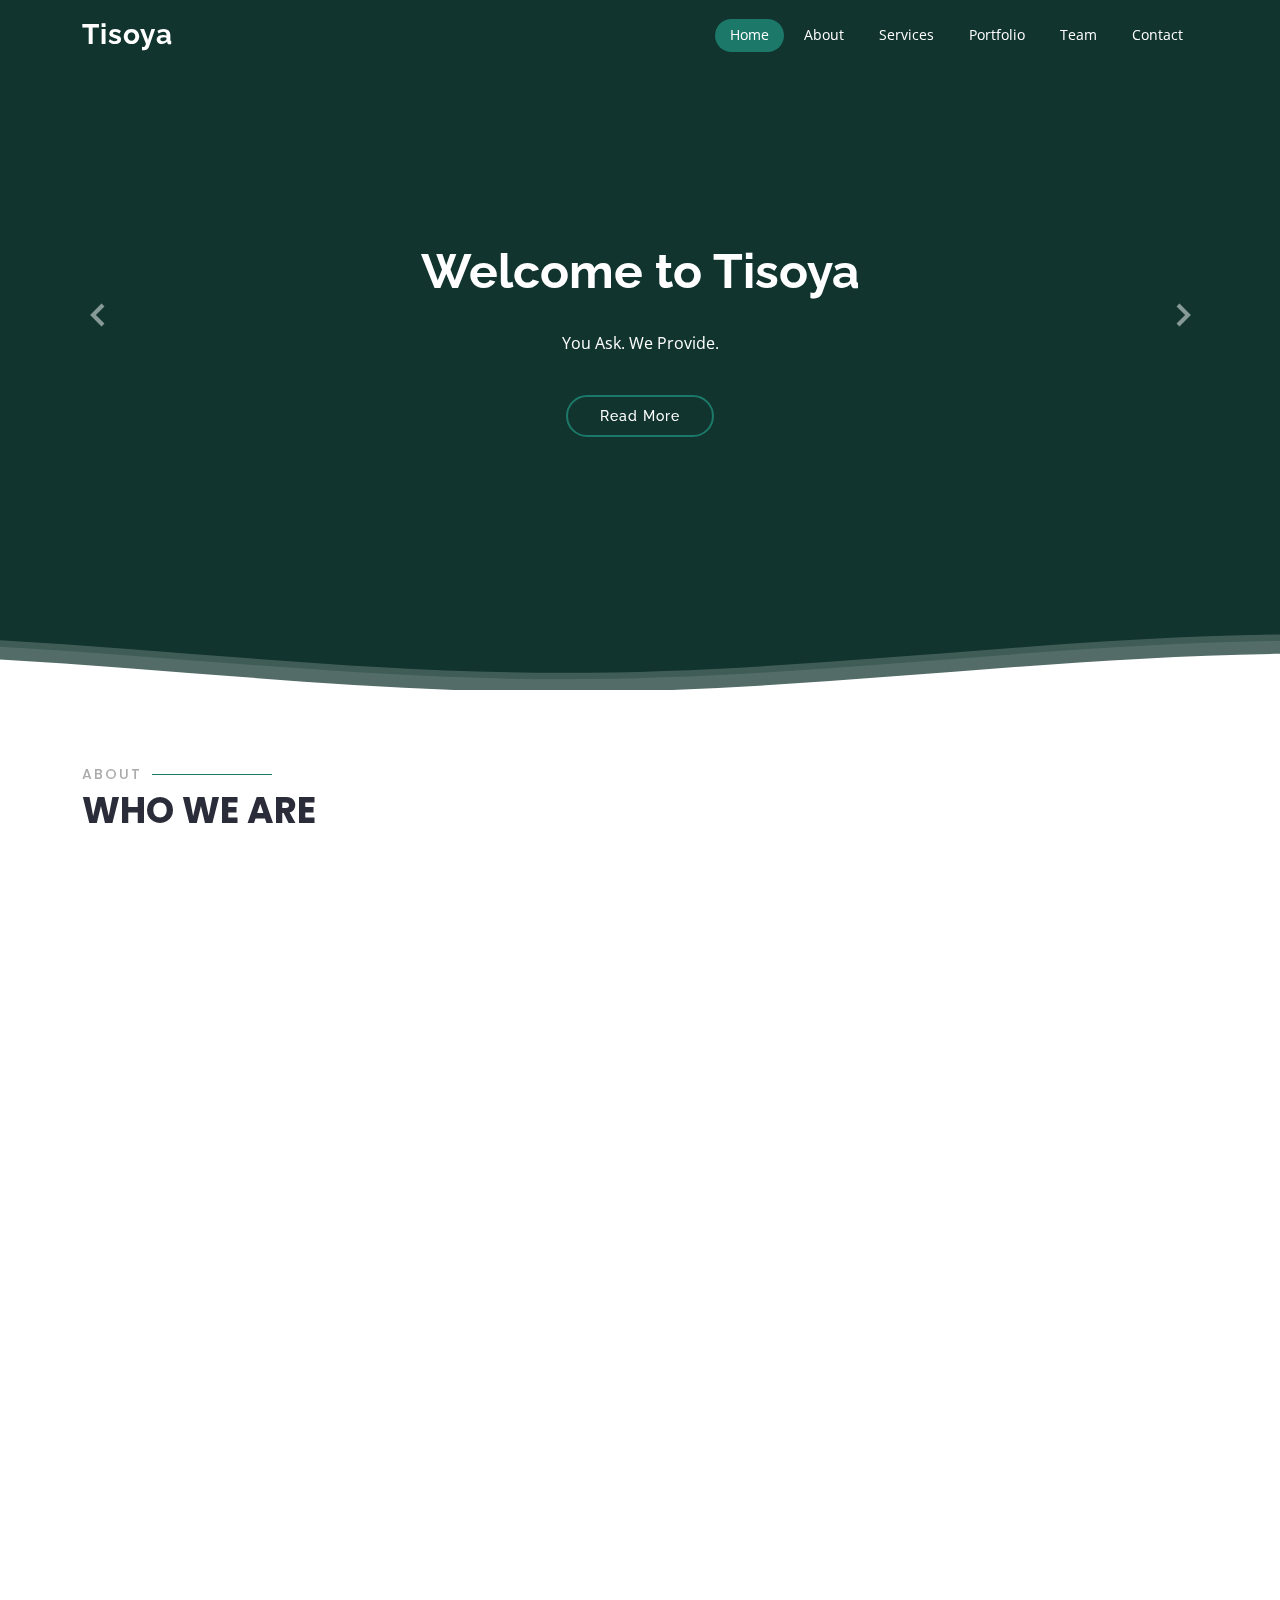
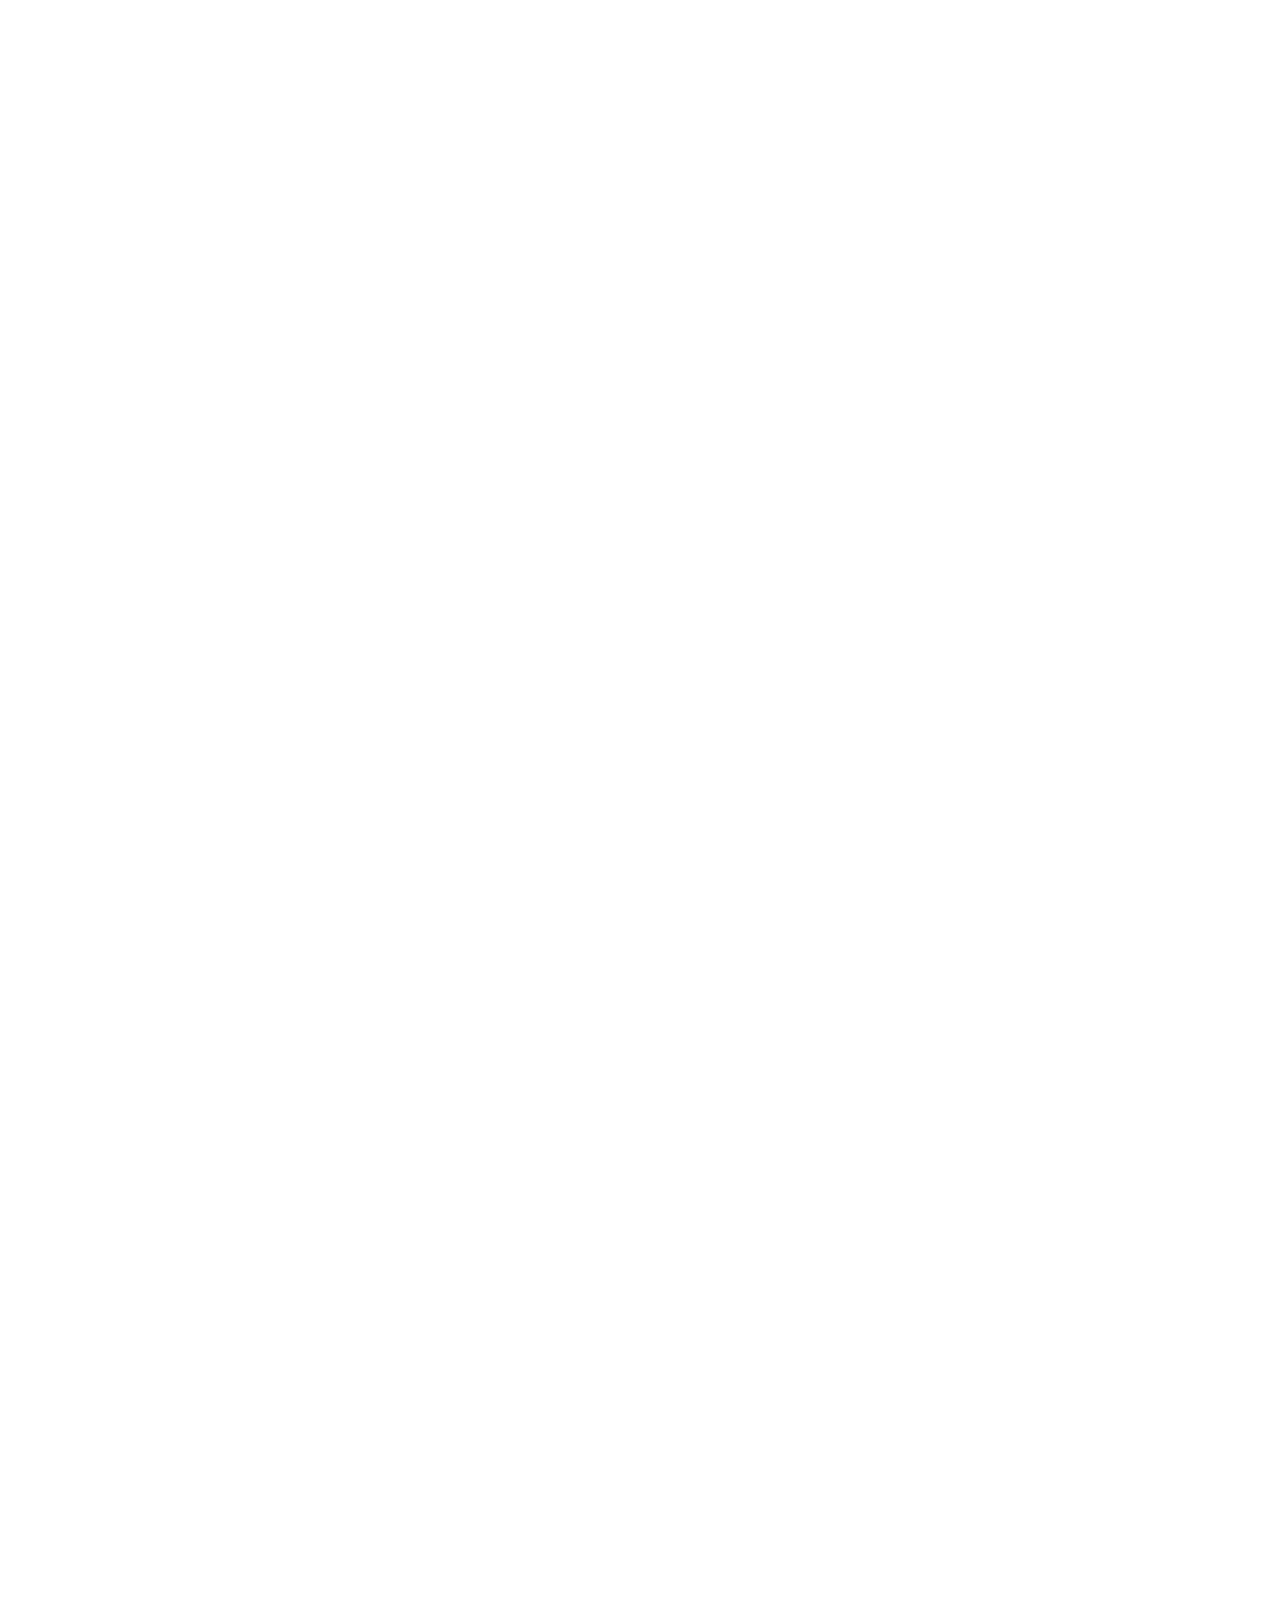
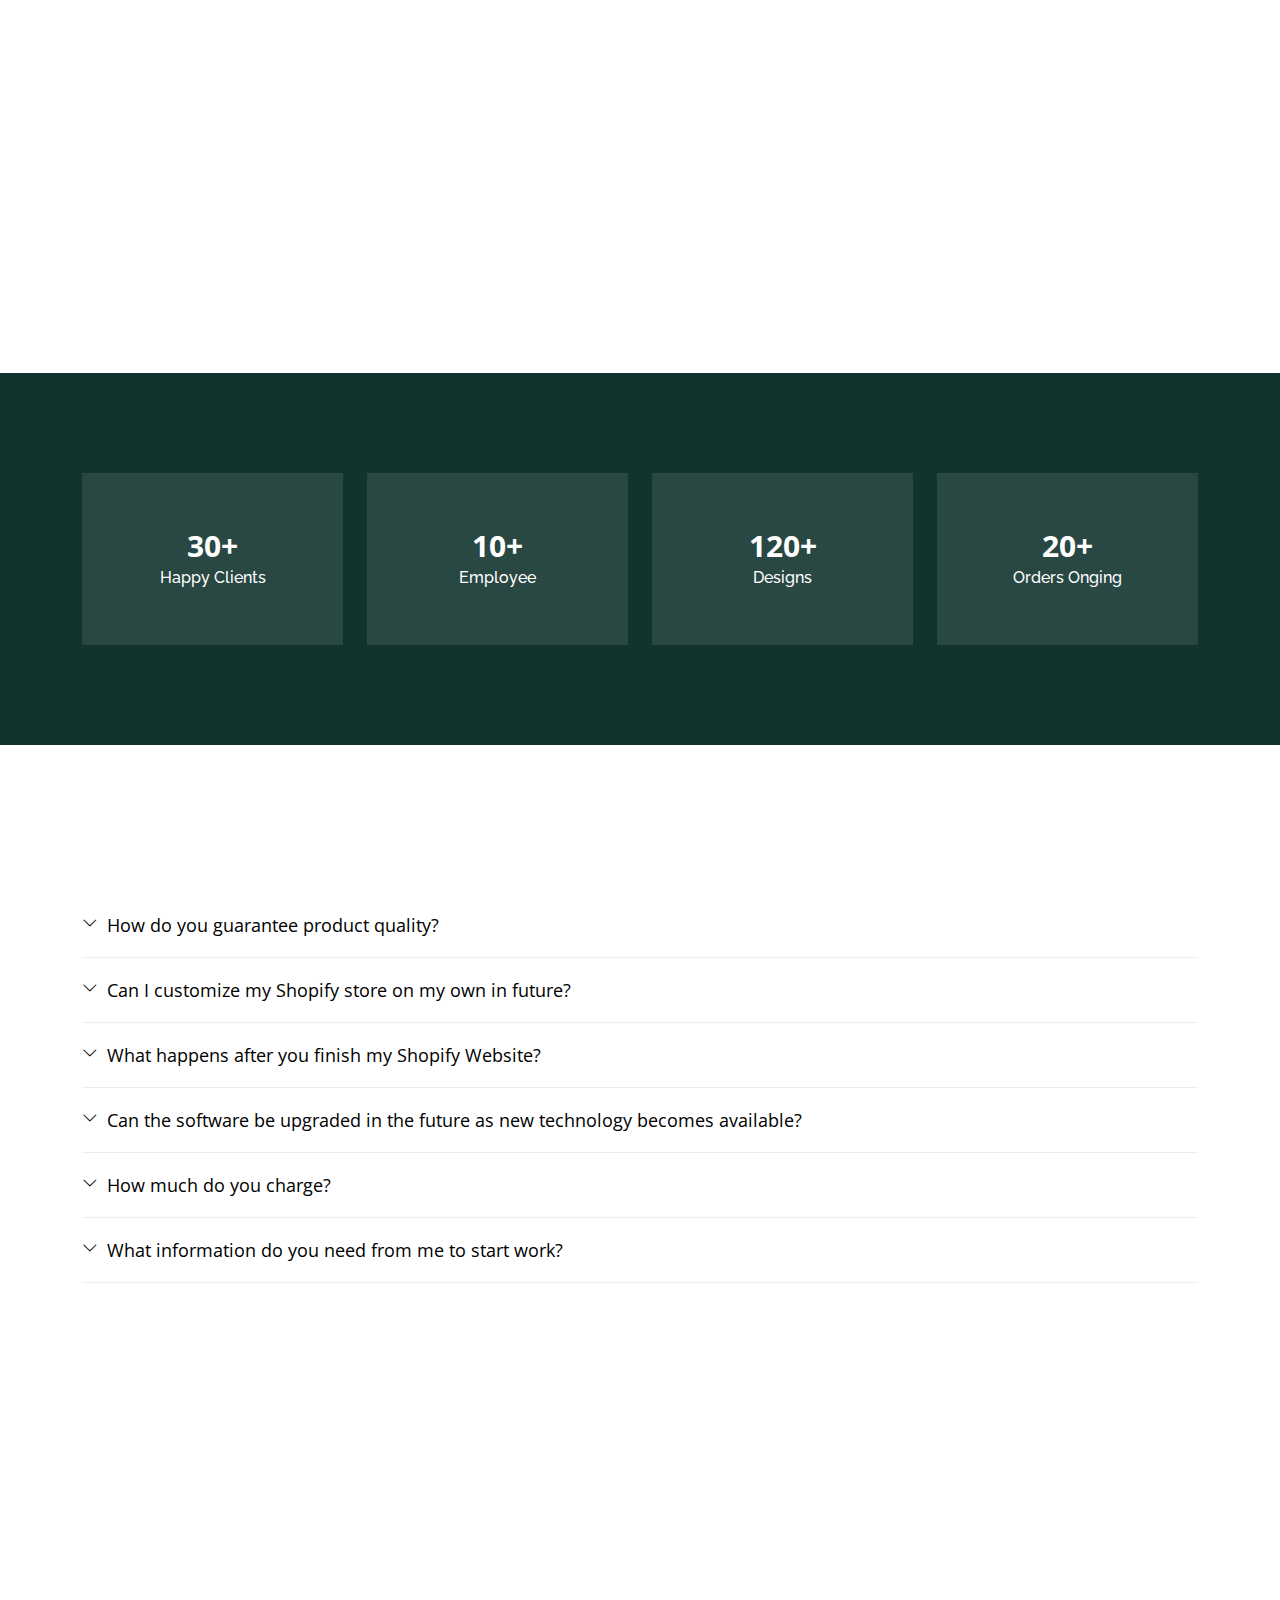
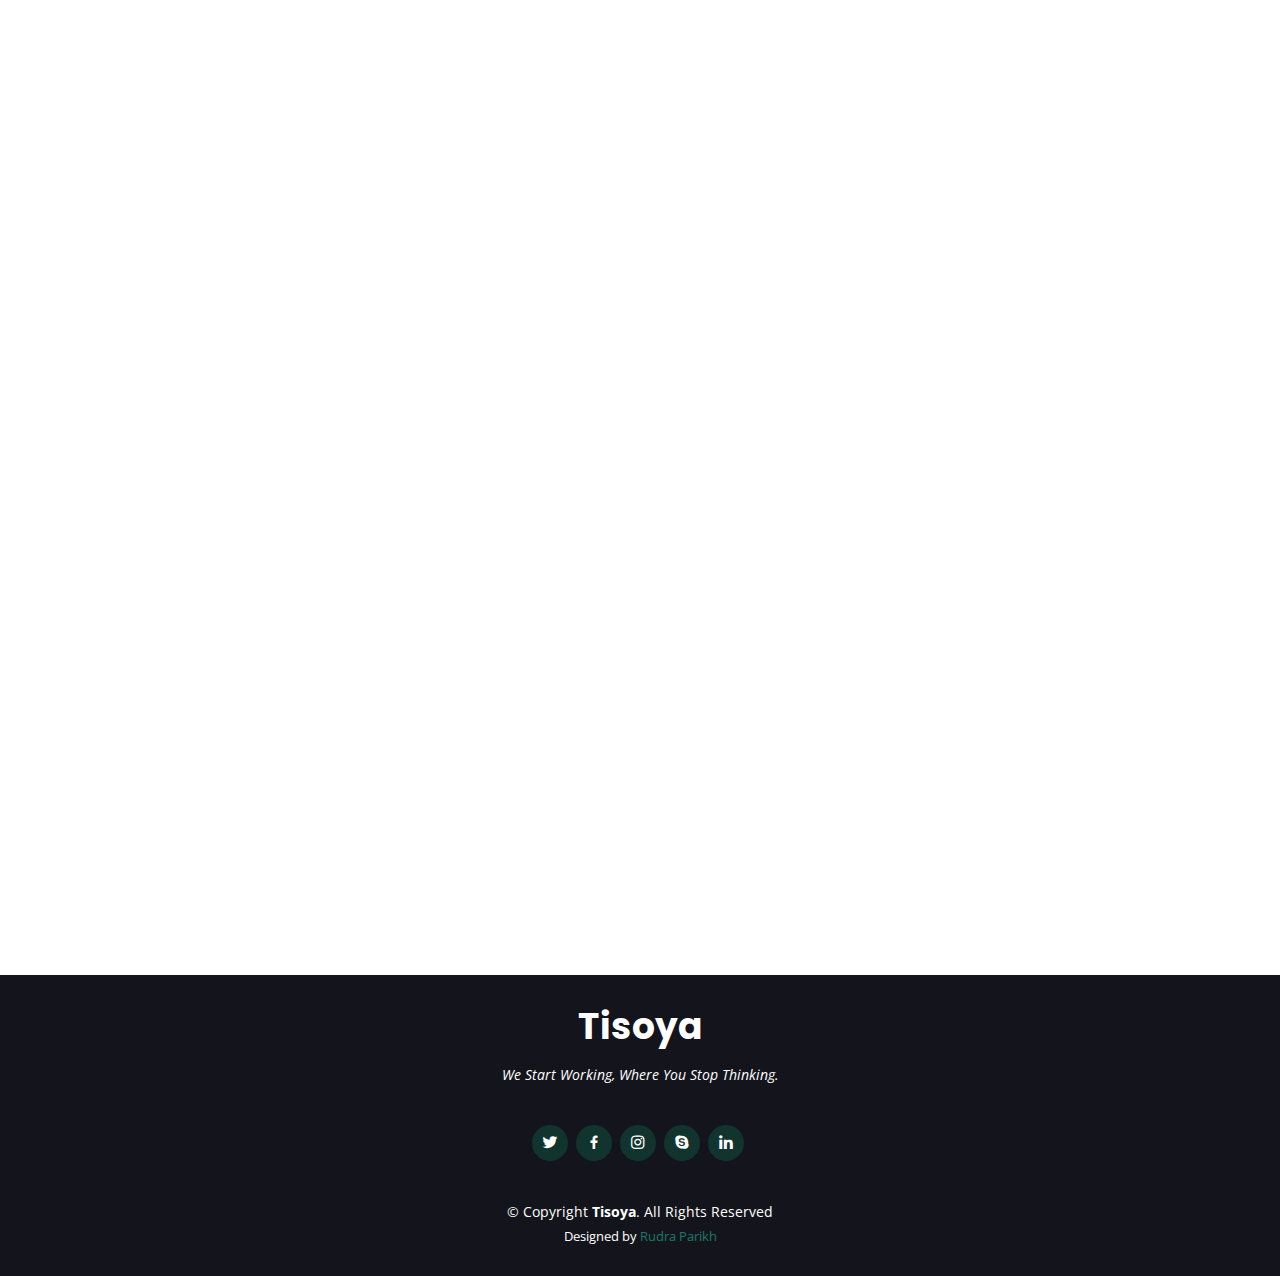
==== index.html @ 34e42a6f "upload all" ====
<!DOCTYPE html>
<html lang="en">

<head>
  <meta charset="utf-8">
  <meta content="width=device-width, initial-scale=1.0" name="viewport">

  <title>Tisoya - Index</title>
  <meta content="" name="description">
  <meta content="" name="keywords">

  <!-- Favicons -->
  <link href="assets/img/favicon.png" rel="icon">
  <link href="assets/img/apple-touch-icon.png" rel="apple-touch-icon">

  <!-- Google Fonts -->
  <link href="https://fonts.googleapis.com/css?family=Open+Sans:300,300i,400,400i,600,600i,700,700i|Raleway:300,300i,400,400i,500,500i,600,600i,700,700i|Poppins:300,300i,400,400i,500,500i,600,600i,700,700i" rel="stylesheet">

  <!-- Vendor CSS Files -->
  <link href="assets/vendor/animate.css/animate.min.css" rel="stylesheet">
  <link href="assets/vendor/aos/aos.css" rel="stylesheet">
  <link href="assets/vendor/bootstrap/css/bootstrap.min.css" rel="stylesheet">
  <link href="assets/vendor/bootstrap-icons/bootstrap-icons.css" rel="stylesheet">
  <link href="assets/vendor/boxicons/css/boxicons.min.css" rel="stylesheet">
  <link href="assets/vendor/glightbox/css/glightbox.min.css" rel="stylesheet">
  <link href="assets/vendor/remixicon/remixicon.css" rel="stylesheet">
  <link href="assets/vendor/swiper/swiper-bundle.min.css" rel="stylesheet">

  <!-- Template Main CSS File -->
  <link href="assets/css/style.css" rel="stylesheet">
  

  <!-- counter-->


</head>

<body>

  <!-- ======= Header ======= -->
  <header id="header" class="fixed-top d-flex align-items-center  header-transparent ">
    <div class="container d-flex align-items-center justify-content-between">

      <div class="logo">
        <h1><a href="index.html">Tisoya</a></h1>
        <!-- Uncomment below if you prefer to use an image logo -->
        <!-- <a href="index.html"><img src="assets/img/logo.png" alt="" class="img-fluid"></a>-->
      </div>

      <nav id="navbar" class="navbar">
        <ul>
          <li><a class="nav-link scrollto active" href="#hero">Home</a></li>
          <li><a class="nav-link scrollto" href="#about">About</a></li>
          <li><a class="nav-link scrollto" href="#services">Services</a></li>
          <li><a class="nav-link scrollto " href="#portfolio">Portfolio</a></li>
          <li><a class="nav-link scrollto" href="#team">Team</a></li>
          <li><a class="nav-link scrollto" href="#contact">Contact</a></li>
        </ul>
        <i class="bi bi-list mobile-nav-toggle"></i>
      </nav><!-- .navbar -->

    </div>
  </header><!-- End Header -->

  <!-- ======= Hero Section ======= -->
  <section id="hero" class="d-flex flex-column justify-content-end align-items-center">
    <div id="heroCarousel" data-bs-interval="5000" class="container carousel carousel-fade" data-bs-ride="carousel">

      <!-- Slide 1 -->
      <div class="carousel-item active">
        <div class="carousel-container">
          <h2 class="animate__animated animate__fadeInDown">Welcome to <span>Tisoya</span></h2>
          <p class="animate__animated fanimate__adeInUp">You Ask. We Provide.</p>
          <a href="#about" class="btn-get-started animate__animated animate__fadeInUp scrollto">Read More</a>
        </div>
      </div>

      <!-- Slide 2 -->
      <div class="carousel-item">
        <div class="carousel-container">
          <h2 class="animate__animated animate__fadeInDown">तिसोया में आपका स्वागत है</h2>
          <p class="animate__animated animate__fadeInUp">You Ask. We Provide.</p>
          <a href="#about" class="btn-get-started animate__animated animate__fadeInUp scrollto">Read More</a>
        </div>
      </div>

      <!-- Slide 3 -->
      <div class="carousel-item">
        <div class="carousel-container">
          <h2 class="animate__animated animate__fadeInDown">તિસોયામાં આપનું સ્વાગત છે</h2>
          <p class="animate__animated animate__fadeInUp">You Ask. We Provide.</p>
          <a href="#about" class="btn-get-started animate__animated animate__fadeInUp scrollto">Read More</a>
        </div>
      </div>

      <a class="carousel-control-prev" href="#heroCarousel" role="button" data-bs-slide="prev">
        <span class="carousel-control-prev-icon bx bx-chevron-left" aria-hidden="true"></span>
      </a>

      <a class="carousel-control-next" href="#heroCarousel" role="button" data-bs-slide="next">
        <span class="carousel-control-next-icon bx bx-chevron-right" aria-hidden="true"></span>
      </a>

    </div>

    <svg class="hero-waves" xmlns="http://www.w3.org/2000/svg" xmlns:xlink="http://www.w3.org/1999/xlink" viewBox="0 24 150 28 " preserveAspectRatio="none">
      <defs>
        <path id="wave-path" d="M-160 44c30 0 58-18 88-18s 58 18 88 18 58-18 88-18 58 18 88 18 v44h-352z">
      </defs>
      <g class="wave1">
        <use xlink:href="#wave-path" x="50" y="3" fill="rgba(255,255,255, .1)">
      </g>
      <g class="wave2">
        <use xlink:href="#wave-path" x="50" y="0" fill="rgba(255,255,255, .2)">
      </g>
      <g class="wave3">
        <use xlink:href="#wave-path" x="50" y="9" fill="#fff">
      </g>
    </svg>

  </section><!-- End Hero -->

  <main id="main">

    <!-- ======= About Section ======= -->
    <section id="about" class="about">
      <div class="container">

        <div class="section-title" data-aos="zoom-out">
          <h2>About</h2>
          <p>Who we are</p>
        </div>

        <div class="row content" data-aos="fade-up">
          <div class="col-lg-6">
            <p>
              We are a leading business and technology consulting company, With substantial domain knowledge in various sectors and 100% client retention.
            </p>
            <ul>
              <li><i class="ri-check-double-line"></i> Product Delivery On Time</li>
              <li><i class="ri-check-double-line"></i> Top Level Team Management</li>
              <li><i class="ri-check-double-line"></i> 24/7 Customer Support</li>
            </ul>
          </div>
          <div class="col-lg-6 pt-4 pt-lg-0">
            <p>
              Our core values, customer centric processes and strong team work enable us to adhere to times and deliver quality solutions to customers with 100% Reference ability. We believe in transparency, ethics and collaborating with our clients for a successful engagement.
            </p>
            <a href="#contact" class="btn-learn-more">Contact Us</a>
          </div>
        </div>

      </div>
    </section><!-- End About Section -->

    <!-- ======= Features Section ======= -->
    <section id="features" class="features">
      <div class="container">

        <ul class="nav nav-tabs row d-flex">
          <li class="nav-item col-3" data-aos="zoom-in">
            <a class="nav-link active show" data-bs-toggle="tab" href="#tab-1">
              <i class="ri-gps-line"></i>
              <h4 class="d-none d-lg-block">Web Development</h4>
            </a>
          </li>
          <li class="nav-item col-3" data-aos="zoom-in" data-aos-delay="100">
            <a class="nav-link" data-bs-toggle="tab" href="#tab-2">
              <i class="ri-body-scan-line"></i>
              <h4 class="d-none d-lg-block">UI/UX Designing</h4>
            </a>
          </li>
          <li class="nav-item col-3" data-aos="zoom-in" data-aos-delay="200">
            <a class="nav-link" data-bs-toggle="tab" href="#tab-3">
              <i class="ri-sun-line"></i>
              <h4 class="d-none d-lg-block">Data Management</h4>
            </a>
          </li>
          <li class="nav-item col-3" data-aos="zoom-in" data-aos-delay="300">
            <a class="nav-link" data-bs-toggle="tab" href="#tab-4">
              <i class="ri-store-line"></i>
              <h4 class="d-none d-lg-block">E-commerce Services</h4>
            </a>
          </li>
        </ul>

        <div class="tab-content" data-aos="fade-up">
          <div class="tab-pane active show" id="tab-1">
            <div class="row">
              <div class="col-lg-6 order-2 order-lg-1 mt-3 mt-lg-0">
                <h3>Website / Webapp Development Services.</h3>
                <p class="fst-italic">
                  .
                </p>
                <ul>
                  <li><i class="ri-check-double-line"></i> Custom Full Stack Build.</li>
                  <li><i class="ri-check-double-line"></i> Using Services Like Wix, Shopify, Webflow etc.</li>
                  <li><i class="ri-check-double-line"></i> Fast Loading and 99.9% Uptime.</li>
                  <li><i class="ri-check-double-line"></i> At Most Affordable Rates.</li>
                </ul>
                <p>
                  
                </p>
              </div>
              <div class="col-lg-6 order-1 order-lg-2 text-center">
                <img src="assets/img/features-1.png" alt="" class="img-fluid">
              </div>
            </div>
          </div>
          <div class="tab-pane" id="tab-2">
            <div class="row">
              <div class="col-lg-6 order-2 order-lg-1 mt-3 mt-lg-0">
                <h3>TopNotch UI / UX Designers.</h3>
                <p class="fst-italic">
                  .
                </p>
                <ul>
                  <li><i class="ri-check-double-line"></i> Custom Website Designs.</li>
                  <li><i class="ri-check-double-line"></i> Logo Designing.</li>
                  <li><i class="ri-check-double-line"></i> Prototyping/WireFraming.</li>
                  <li><i class="ri-check-double-line"></i> Creative and Sleek Animations.</li>
                </ul>
                <p>
                  
                </p>
              </div>
              <div class="col-lg-6 order-1 order-lg-2 text-center">
                <img src="assets/img/features-2.png" alt="" class="img-fluid">
              </div>
            </div>
          </div>
          <div class="tab-pane" id="tab-3">
            <div class="row">
              <div class="col-lg-6 order-2 order-lg-1 mt-3 mt-lg-0">
                <h3>Data Management Services.</h3>
                <p class="fst-italic">
                  .
                </p>
                <ul>
                  <li><i class="ri-check-double-line"></i> Headless CMS.</li>
                  <li><i class="ri-check-double-line"></i> SQL Services.</li>
                  <li><i class="ri-check-double-line"></i> MongoDb.</li>
                  <li><i class="ri-check-double-line"></i> Custom Dashboards.</li>
                </ul>
                <p>
                  
                </p>
              </div>
              <div class="col-lg-6 order-1 order-lg-2 text-center">
                <img src="assets/img/features-3.png" alt="" class="img-fluid">
              </div>
            </div>
          </div>
          <div class="tab-pane" id="tab-4">
            <div class="row">
              <div class="col-lg-6 order-2 order-lg-1 mt-3 mt-lg-0">
                <h3>E-commerce Services.</h3>
                <p class="fst-italic">
                  .
                </p>
                <ul>
                  <li><i class="ri-check-double-line"></i> Webflow.</li>
                  <li><i class="ri-check-double-line"></i> Shopify.</li>
                  <li><i class="ri-check-double-line"></i> Hostinger.</li>
                  <li><i class="ri-check-double-line"></i> Custom Stores With Client Tracking.</li>
                </ul>
                <p>
                  
                </p>
              </div>
              <div class="col-lg-6 order-1 order-lg-2 text-center">
                <img src="assets/img/features-4.png" alt="" class="img-fluid">
              </div>
            </div>
          </div>
        </div>

      </div>
    </section><!-- End Features Section -->

    <!-- ======= Cta Section ======= -->
    <!-- End Cta Section -->

    <!-- ======= Services Section ======= -->
    <section id="services" class="services">
      <div class="container">

        <div class="section-title" data-aos="zoom-out">
          <h2>Services</h2>
          <p>What we do offer</p>
        </div>

        <div class="row">
          <div class="col-lg-4 col-md-6">
            <div class="icon-box" data-aos="zoom-in-left">
              <div class="icon"><i class="bi bi-briefcase" style="color: #0b6a5a;"></i></div>
              <h4 class="title"><a href="">Website Development</a></h4>
              <p class="description">We have professional team to build your awesome wordpress website.</p>
            </div>
          </div>
          <div class="col-lg-4 col-md-6 mt-5 mt-md-0">
            <div class="icon-box" data-aos="zoom-in-left" data-aos-delay="100">
              <div class="icon"><i class="bi bi-book" style="color: #11342e;"></i></div>
              <h4 class="title"><a href="">Website Design & Re-design</a></h4>
              <p class="description">Your website design is the main thing to attract your customers, let your design attract your customers.</p>
            </div>
          </div>

          <div class="col-lg-4 col-md-6 mt-5 mt-lg-0 ">
            <div class="icon-box" data-aos="zoom-in-left" data-aos-delay="200">
              <div class="icon"><i class="bi bi-card-checklist" style="color: #0b6a5a;"></i></div>
              <h4 class="title"><a href="">Ecommerce Development</a></h4>
              <p class="description">We ensure high profit shopify stores.</p>
            </div>
          </div>
          <div class="col-lg-4 col-md-6 mt-5">
            <div class="icon-box" data-aos="zoom-in-left" data-aos-delay="300">
              <div class="icon"><i class="bi bi-binoculars" style="color:#11342e;"></i></div>
              <h4 class="title"><a href="">Responsive Designs</a></h4>
              <p class="description">We provide custom golden ratio logos and designs applicable almost in all industries..</p>
            </div>
          </div>

          <div class="col-lg-4 col-md-6 mt-5">
            <div class="icon-box" data-aos="zoom-in-left" data-aos-delay="400">
              <div class="icon"><i class="bi bi-globe" style="color: #0b6a5a;"></i></div>
              <h4 class="title"><a href="">Development, Integration & Platform Engineering</a></h4>
              <p class="description">We are here to provide services in one of the most trending frameworks availabe on the internet.</p>
            </div>
          </div>
          <div class="col-lg-4 col-md-6 mt-5">
            <div class="icon-box" data-aos="zoom-in-left" data-aos-delay="500">
              <div class="icon"><i class="bi bi-clock" style="color: #11342e;"></i></div>
              <h4 class="title"><a href="">Data Management and Analysis</a></h4>
              <p class="description">Pre-built Business Intelligence dashboards by employing a rich library of 1000 + KPI metrics across various industries and functions.</p>
            </div>
          </div>
        </div>

      </div>
    </section><!-- End Services Section -->

    <!-- ======= Portfolio Section ======= -->
    <section id="portfolio" class="portfolio">
      <div class="container">

        <div class="section-title" data-aos="zoom-out">
          <h2>Portfolio</h2>
          <p>What we've done</p>
        </div>

        <ul id="portfolio-flters" class="d-flex justify-content-end" data-aos="fade-up">
          <li data-filter="*" class="filter-active">All</li>
          <li data-filter=".filter-app">App</li>
          <li data-filter=".filter-card">Card</li>
          <li data-filter=".filter-web">Web</li>
        </ul>

        <div class="row portfolio-container" data-aos="fade-up">

          <div class="col-lg-4 col-md-6 portfolio-item filter-app">
            <div class="portfolio-img"><img src="assets/img/portfolio/portfolio-1.jpg" class="img-fluid" alt=""></div>
            <div class="portfolio-info">
              <h4>App 1</h4>
              <p>App</p>
              <a href="assets/img/portfolio/portfolio-1.jpg" data-gallery="portfolioGallery" class="portfolio-lightbox preview-link" title="App 1"><i class="bx bx-plus"></i></a>
              <a href="#" class="details-link" title="More Details"><i class="bx bx-link"></i></a>
            </div>
          </div>

          <div class="col-lg-4 col-md-6 portfolio-item filter-web">
            <div class="portfolio-img"><img src="assets/img/portfolio/portfolio-2.jpg" class="img-fluid" alt=""></div>
            <div class="portfolio-info">
              <h4>App Layout</h4>
              <p>App</p>
              <a href="assets/img/portfolio/portfolio-2.jpg" data-gallery="portfolioGallery" class="portfolio-lightbox preview-link" title="Web 3"><i class="bx bx-plus"></i></a>
              <a href="#" class="details-link" title="More Details"><i class="bx bx-link"></i></a>
            </div>
          </div>

          <div class="col-lg-4 col-md-6 portfolio-item filter-app">
            <div class="portfolio-img"><img src="assets/img/portfolio/portfolio-3.jpg" class="img-fluid" alt=""></div>
            <div class="portfolio-info">
              <h4>Card 1</h4>
              <p>Card</p>
              <a href="assets/img/portfolio/portfolio-3.jpg" data-gallery="portfolioGallery" class="portfolio-lightbox preview-link" title="App 2"><i class="bx bx-plus"></i></a>
              <a href="#" class="details-link" title="More Details"><i class="bx bx-link"></i></a>
            </div>
          </div>

          <div class="col-lg-4 col-md-6 portfolio-item filter-card">
            <div class="portfolio-img"><img src="assets/img/portfolio/portfolio-4.jpg" class="img-fluid" alt=""></div>
            <div class="portfolio-info">
              <h4>Card 2</h4>
              <p>Card</p>
              <a href="assets/img/portfolio/portfolio-4.jpg" data-gallery="portfolioGallery" class="portfolio-lightbox preview-link" title="Card 2"><i class="bx bx-plus"></i></a>
              <a href="#" class="details-link" title="More Details"><i class="bx bx-link"></i></a>
            </div>
          </div>

          <div class="col-lg-4 col-md-6 portfolio-item filter-web">
            <div class="portfolio-img"><img src="assets/img/portfolio/portfolio-5.jpg" class="img-fluid" alt=""></div>
            <div class="portfolio-info">
              <h4>Web 2</h4>
              <p>Web</p>
              <a href="assets/img/portfolio/portfolio-5.jpg" data-gallery="portfolioGallery" class="portfolio-lightbox preview-link" title="Web 2"><i class="bx bx-plus"></i></a>
              <a href="#" class="details-link" title="More Details"><i class="bx bx-link"></i></a>
            </div>
          </div>

          <div class="col-lg-4 col-md-6 portfolio-item filter-app">
            <div class="portfolio-img"><img src="assets/img/portfolio/portfolio-6.jpg" class="img-fluid" alt=""></div>
            <div class="portfolio-info">
              <h4>App 3</h4>
              <p>App</p>
              <a href="assets/img/portfolio/portfolio-6.jpg" data-gallery="portfolioGallery" class="portfolio-lightbox preview-link" title="App 3"><i class="bx bx-plus"></i></a>
              <a href="#" class="details-link" title="More Details"><i class="bx bx-link"></i></a>
            </div>
          </div>

          <div class="col-lg-4 col-md-6 portfolio-item filter-card">
            <div class="portfolio-img"><img src="assets/img/portfolio/portfolio-7.jpg" class="img-fluid" alt=""></div>
            <div class="portfolio-info">
              <h4>Card 1</h4>
              <p>Card</p>
              <a href="assets/img/portfolio/portfolio-7.jpg" data-gallery="portfolioGallery" class="portfolio-lightbox preview-link" title="Card 1"><i class="bx bx-plus"></i></a>
              <a href="#" class="details-link" title="More Details"><i class="bx bx-link"></i></a>
            </div>
          </div>

          <div class="col-lg-4 col-md-6 portfolio-item filter-card">
            <div class="portfolio-img"><img src="assets/img/portfolio/portfolio-8.jpg" class="img-fluid" alt=""></div>
            <div class="portfolio-info">
              <h4>Card 3</h4>
              <p>Card</p>
              <a href="assets/img/portfolio/portfolio-8.jpg" data-gallery="portfolioGallery" class="portfolio-lightbox preview-link" title="Card 3"><i class="bx bx-plus"></i></a>
              <a href="#" class="details-link" title="More Details"><i class="bx bx-link"></i></a>
            </div>
          </div>

          <div class="col-lg-4 col-md-6 portfolio-item filter-web">
            <div class="portfolio-img"><img src="assets/img/portfolio/portfolio-9.jpg" class="img-fluid" alt=""></div>
            <div class="portfolio-info">
              <h4>Web 3</h4>
              <p>Web</p>
              <a href="assets/img/portfolio/portfolio-9.jpg" data-gallery="portfolioGallery" class="portfolio-lightbox preview-link" title="Web 3"><i class="bx bx-plus"></i></a>
              <a href="#" class="details-link" title="More Details"><i class="bx bx-link"></i></a>
            </div>
          </div>

        </div>

      </div>
    </section><!-- End Portfolio Section -->

    <!-- ======= Counter Section ======= -->
    <section id="counter" class="sec-padding">
      <div class="container">
        <div class="row">
          <div class="col-md-3 ">
            <div class="count"> <span class="fa fa-smile-o"></span>
              <p class="number">30+</p>
              <h4>Happy Clients</h4> </div>
          </div>
          <div class="col-md-3 ">
            <div class="count"> <span class="fa fa-smile-o"></span>
              <p class="number">10+</p>
              <h4>Employee</h4> </div>
          </div>
          <div class="col-md-3 ">
            <div class="count"> <span class="fa fa-smile-o"></span>
              <p class="number">120+</p>
              <h4>Designs</h4> </div>
          </div>
          <div class="col-md-3 ">
            <div class="count"> <span class="fa fa-smile-o"></span>
              <p class="number">20+</p>
              <h4>Orders Onging</h4> </div>
          </div>
        </div>
      </div>
    </section>
    
    <!-- End counter item -->


    <!-- ======= Pricing Section ======= -->
    <!-- End Pricing Section -->

    <!-- ======= F.A.Q Section ======= -->
    <section id="faq" class="faq">
      <div class="container">

        <div class="section-title" data-aos="zoom-out">
          <h2>F.A.Q</h2>
          <p>Frequently Asked Questions</p>
        </div>

        <ul class="faq-list">

          <li>
            <div data-bs-toggle="collapse" class="collapsed question" href="#faq1">How do you guarantee product quality? <i class="bi bi-chevron-down icon-show"></i><i class="bi bi-chevron-up icon-close"></i></div>
            <div id="faq1" class="collapse" data-bs-parent=".faq-list">
              <p>
                We evaluate the result after every two weeks, we test our work (we conduct both development and acceptance tests), we present it to you, we apply your feedback so you know you get what you are paying for. 
              </p>
            </div>
          </li>

          <li>
            <div data-bs-toggle="collapse" href="#faq2" class="collapsed question">Can I customize my Shopify store on my own in future? <i class="bi bi-chevron-down icon-show"></i><i class="bi bi-chevron-up icon-close"></i></div>
            <div id="faq2" class="collapse" data-bs-parent=".faq-list">
              <p>
                Definitely yes. Candisoft Infotech creates a fully customizable Shopify stores for their customers so that their customers can customize the store on their own.
              </p>
            </div>
          </li>

          <li>
            <div data-bs-toggle="collapse" href="#faq3" class="collapsed question">What happens after you finish my Shopify Website? <i class="bi bi-chevron-down icon-show"></i><i class="bi bi-chevron-up icon-close"></i></div>
            <div id="faq3" class="collapse" data-bs-parent=".faq-list">
              <p>
                Tisoya Team provides one month free maintainance for their customers. If you get into any trouble then you can contact us instantly. Obviously, Tisoya Team is your family. 
              </p>
            </div>
          </li>

          <li>
            <div data-bs-toggle="collapse" href="#faq4" class="collapsed question">Can the software be upgraded in the future as new technology becomes available? <i class="bi bi-chevron-down icon-show"></i><i class="bi bi-chevron-up icon-close"></i></div>
            <div id="faq4" class="collapse" data-bs-parent=".faq-list">
              <p>
                Of course! We are always happy to improve, upgrade and further develop our work. 
              </p>
            </div>
          </li>

          <li>
            <div data-bs-toggle="collapse" href="#faq5" class="collapsed question">How much do you charge? <i class="bi bi-chevron-down icon-show"></i><i class="bi bi-chevron-up icon-close"></i></div>
            <div id="faq5" class="collapse" data-bs-parent=".faq-list">
              <p>
                It depends on many things: project scope, time spent on the project and technological issues. We know it sounds vague but its simply honest. Remember that each software project is different, especially if you had a particularly original idea. We do not want to give you an unrealistic estimate, instead we want to provide you with the best quality possible within your budget. 
              </p>
            </div>
          </li>

          <li>
            <div data-bs-toggle="collapse" href="#faq6" class="collapsed question">What information do you need from me to start work? <i class="bi bi-chevron-down icon-show"></i><i class="bi bi-chevron-up icon-close"></i></div>
            <div id="faq6" class="collapse" data-bs-parent=".faq-list">
              <p>
                Share the details of your project like scope, timeframes, or business challenges you'd like to solve. 
              </p>
            </div>
          </li>

        </ul>

      </div>
    </section><!-- End F.A.Q Section -->

    <!-- ======= Team Section ======= -->
    <section id="team" class="team">
      <div class="container">

        <div class="section-title" data-aos="zoom-out">
          <h2>Team</h2>
          <p>Our Hardworking Team</p>
        </div>

        <div class="row">

          <div class="col-lg-3 col-md-6 d-flex align-items-stretch">
            <div class="member" data-aos="fade-up">
              <div class="member-img">
                <img src="assets/img/team/team-1.jpg" class="img-fluid" alt="">
                <div class="social">
                  <a href=""><i class="bi bi-twitter"></i></a>
                  <a href=""><i class="bi bi-facebook"></i></a>
                  <a href=""><i class="bi bi-instagram"></i></a>
                  <a href=""><i class="bi bi-linkedin"></i></a>
                </div>
              </div>
              <div class="member-info">
                <h4>Rudra Parikh</h4>
                <span>Chief Executive Officer</span>
              </div>
            </div>
          </div>

          <div class="col-lg-3 col-md-6 d-flex align-items-stretch">
            <div class="member" data-aos="fade-up" data-aos-delay="100">
              <div class="member-img">
                <img src="assets/img/team/team-2.jpg" class="img-fluid" alt="">
                <div class="social">
                  <a href=""><i class="bi bi-twitter"></i></a>
                  <a href=""><i class="bi bi-facebook"></i></a>
                  <a href=""><i class="bi bi-instagram"></i></a>
                  <a href=""><i class="bi bi-linkedin"></i></a>
                </div>
              </div>
              <div class="member-info">
                <h4>Ved Dave</h4>
                <span>Head Designer</span>
              </div>
            </div>
          </div>

          <div class="col-lg-3 col-md-6 d-flex align-items-stretch">
            <div class="member" data-aos="fade-up" data-aos-delay="200">
              <div class="member-img">
                <img src="assets/img/team/team-3.jpg" class="img-fluid" alt="">
                <div class="social">
                  <a href=""><i class="bi bi-twitter"></i></a>
                  <a href=""><i class="bi bi-facebook"></i></a>
                  <a href=""><i class="bi bi-instagram"></i></a>
                  <a href=""><i class="bi bi-linkedin"></i></a>
                </div>
              </div>
              <div class="member-info">
                <h4>Kinsu Patel</h4>
                <span>CTO</span>
              </div>
            </div>
          </div>

          <div class="col-lg-3 col-md-6 d-flex align-items-stretch">
            <div class="member" data-aos="fade-up" data-aos-delay="300">
              <div class="member-img">
                <img src="assets/img/team/team-4.jpg" class="img-fluid" alt="">
                <div class="social">
                  <a href=""><i class="bi bi-twitter"></i></a>
                  <a href=""><i class="bi bi-facebook"></i></a>
                  <a href=""><i class="bi bi-instagram"></i></a>
                  <a href=""><i class="bi bi-linkedin"></i></a>
                </div>
              </div>
              <div class="member-info">
                <h4>Varun Shah</h4>
                <span>Head Data Analysis Team</span>
              </div>
            </div>
          </div>



        </div>

      </div>
    </section><!-- End Team Section -->

    <!-- ======= Contact Section ======= -->
    <section id="contact" class="contact">
      <div class="container">

        <div class="section-title" data-aos="zoom-out">
          <h2>Contact</h2>
          <p>Contact Us</p>
        </div>

        <div class="row mt-5">

          <div class="col-lg-4" data-aos="fade-right">
            <div class="info">
              <div class="address">
                <i class="bi bi-geo-alt"></i>
                <h4>Location:</h4>
                <p>Vadodara, Gujarat, 390011</p>
              </div>

              <div class="email">
                <i class="bi bi-envelope"></i>
                <h4>Email:</h4>
                <p>tisoya.businesses@gmail.com</p>
              </div>

              <div class="phone">
                <i class="bi bi-phone"></i>
                <h4>Call:</h4>
                <p>+91 9879574548</p>
              </div>

            </div>

          </div>

          <div class="col-lg-8 mt-5 mt-lg-0" data-aos="fade-left">

            <form action="forms/contact.php" method="post" role="form" class="php-email-form">
              <div class="row">
                <div class="col-md-6 form-group">
                  <input type="text" name="name" class="form-control" id="name" placeholder="Your Name" required>
                </div>
                <div class="col-md-6 form-group mt-3 mt-md-0">
                  <input type="email" class="form-control" name="email" id="email" placeholder="Your Email" required>
                </div>
              </div>
              <div class="form-group mt-3">
                <input type="text" class="form-control" name="subject" id="subject" placeholder="Subject" required>
              </div>
              <div class="form-group mt-3">
                <textarea class="form-control" name="message" rows="5" placeholder="Message" required></textarea>
              </div>
              <div class="my-3">
                <div class="loading">Loading</div>
                <div class="error-message"></div>
                <div class="sent-message">Your message has been sent. Thank you!</div>
              </div>
              <div class="text-center"><button type="submit">Send Message</button></div>
            </form>

          </div>

        </div>

      </div>
    </section><!-- End Contact Section -->

  </main><!-- End #main -->

  <!-- ======= Footer ======= -->
  <footer id="footer">
    <div class="container">
      <h3>Tisoya</h3>
      <p>We Start Working, Where You Stop Thinking.</p>
      <div class="social-links">
        <a href="#" class="twitter"><i class="bx bxl-twitter"></i></a>
        <a href="#" class="facebook"><i class="bx bxl-facebook"></i></a>
        <a href="#" class="instagram"><i class="bx bxl-instagram"></i></a>
        <a href="#" class="google-plus"><i class="bx bxl-skype"></i></a>
        <a href="https://www.linkedin.com/company/tisoya/?viewAsMember=true" class="linkedin"><i class="bx bxl-linkedin"></i></a>
      </div>
      <div class="copyright">
        &copy; Copyright <strong><span>Tisoya</span></strong>. All Rights Reserved
      </div>
      <div class="credits">
        
        Designed by <a href="https://www.linkedin.com/in/rudra-parikh-a08277157/">Rudra Parikh</a>
      </div>
    </div>
  </footer><!-- End Footer -->

  <a href="#" class="back-to-top d-flex align-items-center justify-content-center"><i class="bi bi-arrow-up-short"></i></a>

  <!-- Vendor JS Files -->
  <script src="assets/vendor/aos/aos.js"></script>
  <script src="assets/vendor/bootstrap/js/bootstrap.bundle.min.js"></script>
  <script src="assets/vendor/glightbox/js/glightbox.min.js"></script>
  <script src="assets/vendor/isotope-layout/isotope.pkgd.min.js"></script>
  <script src="assets/vendor/swiper/swiper-bundle.min.js"></script>
  <script src="assets/vendor/php-email-form/validate.js"></script>

  <!-- Template Main JS File -->
  <script src="assets/js/main.js"></script>

</body>

</html>
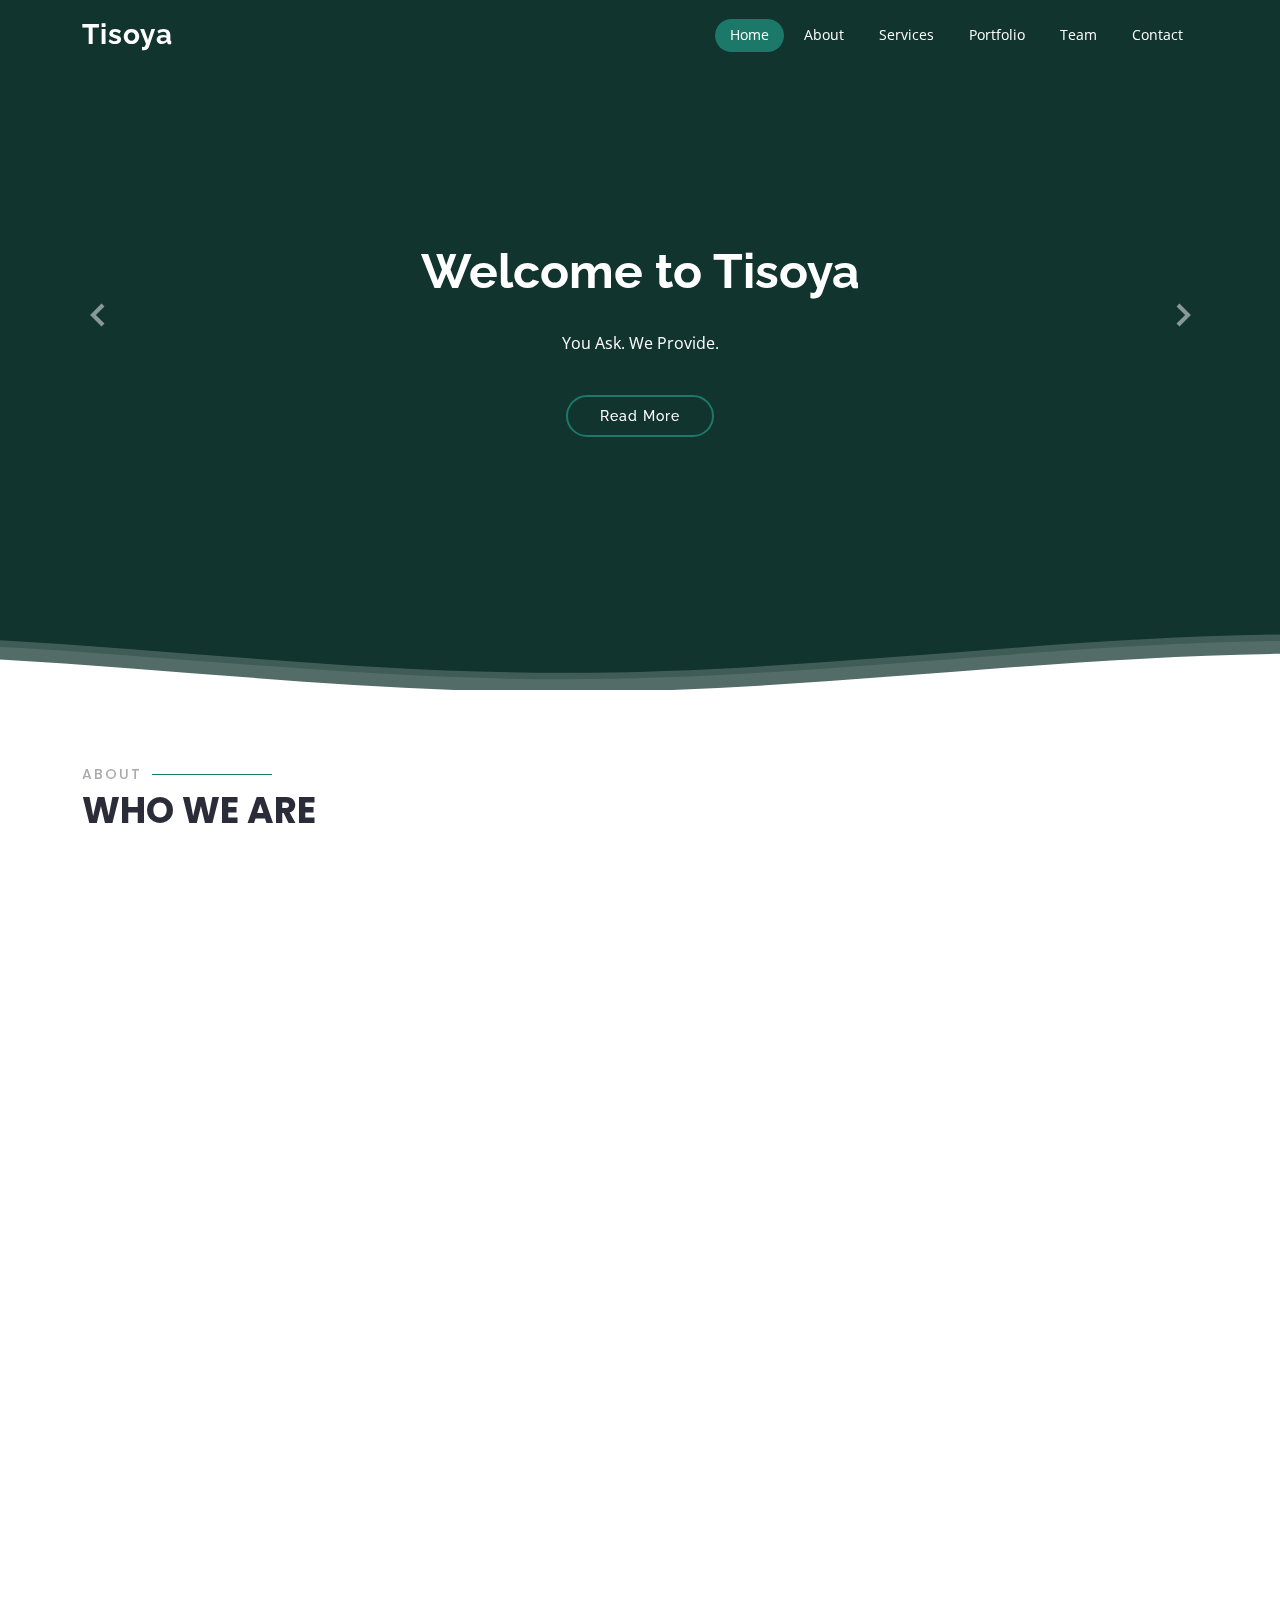
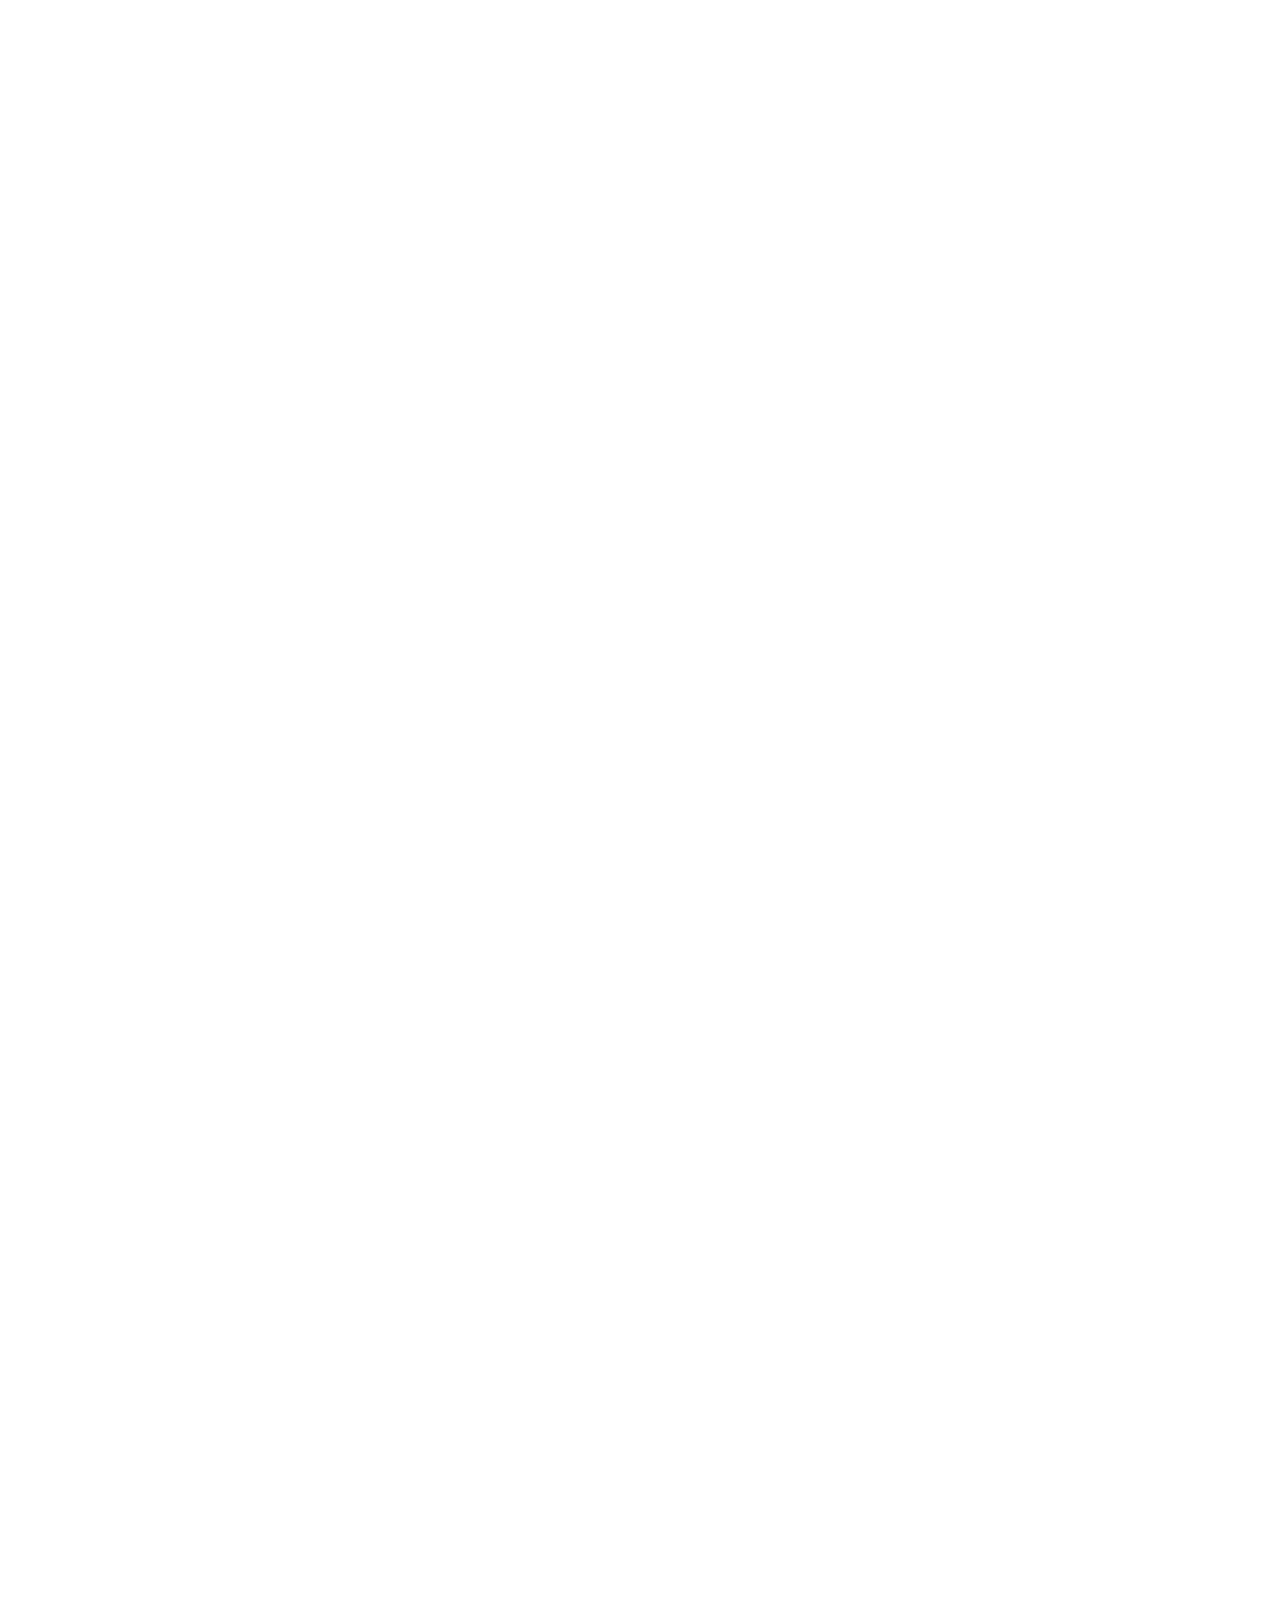
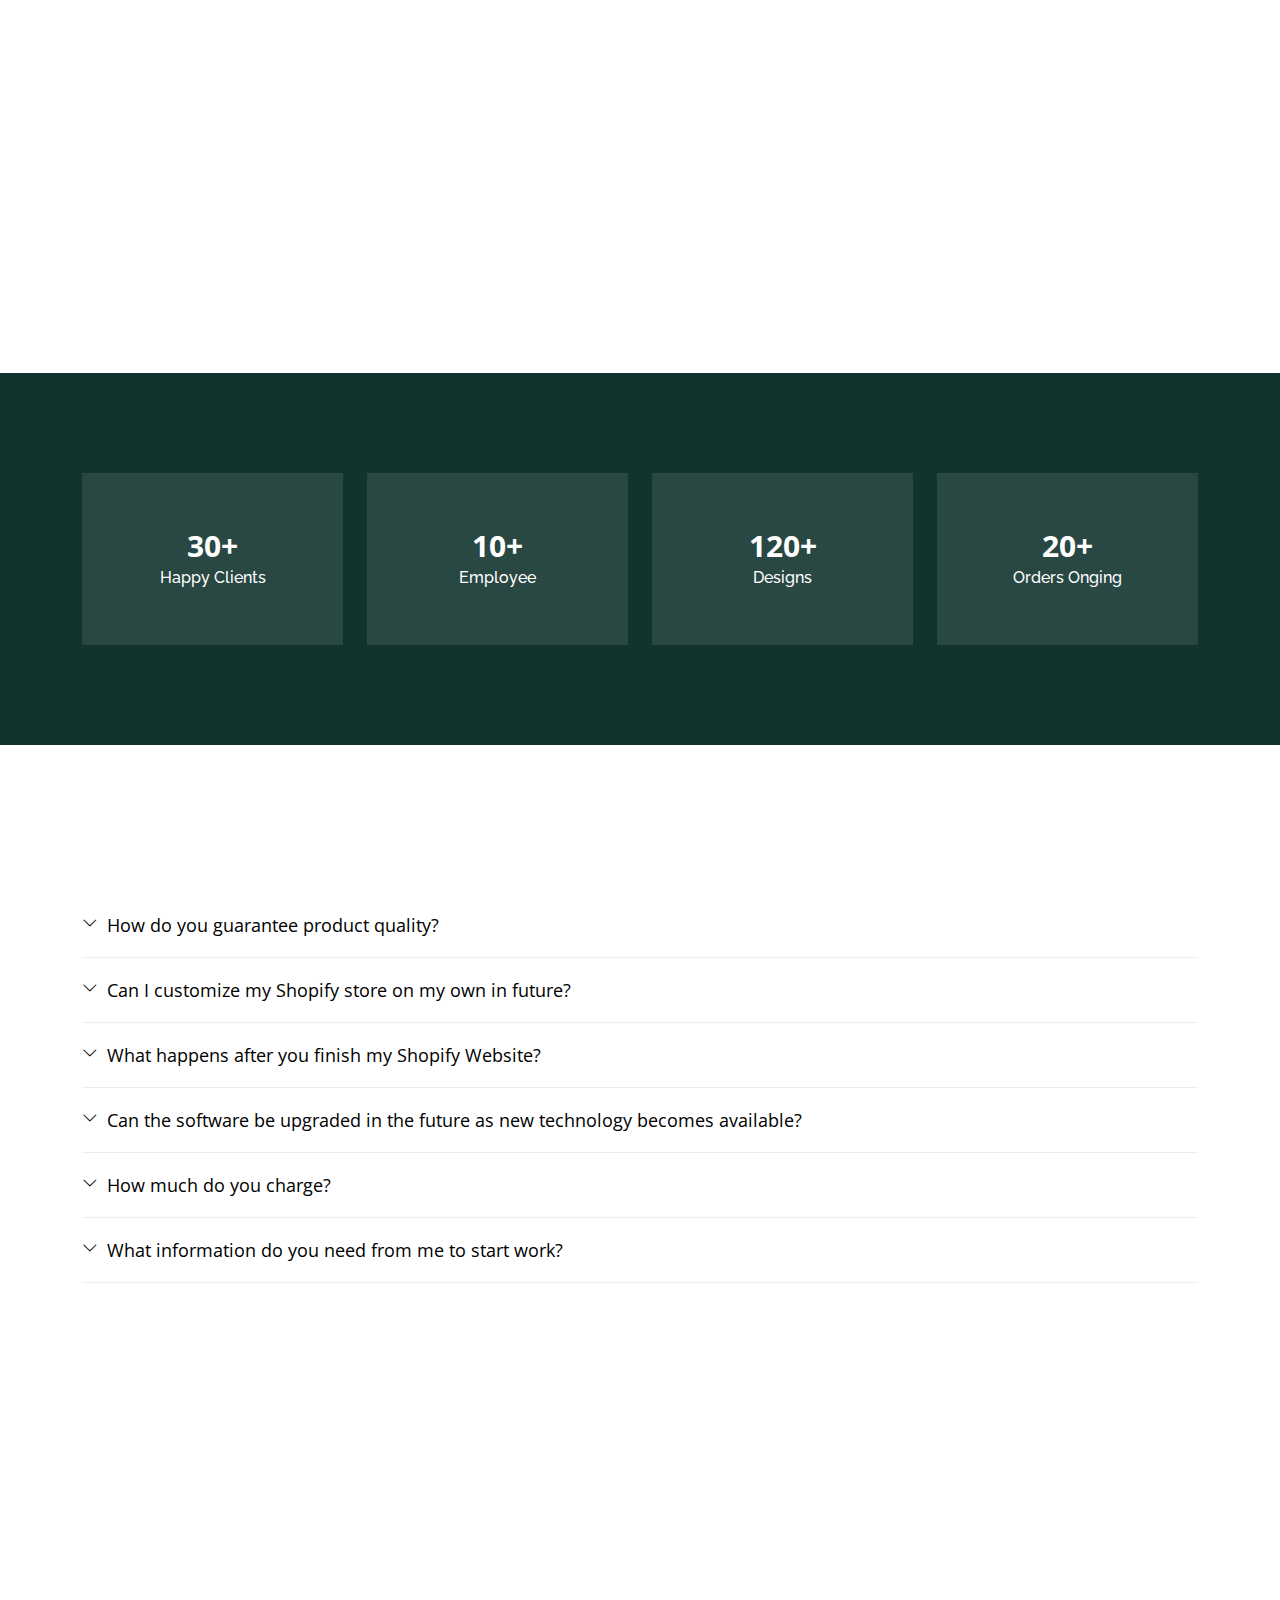
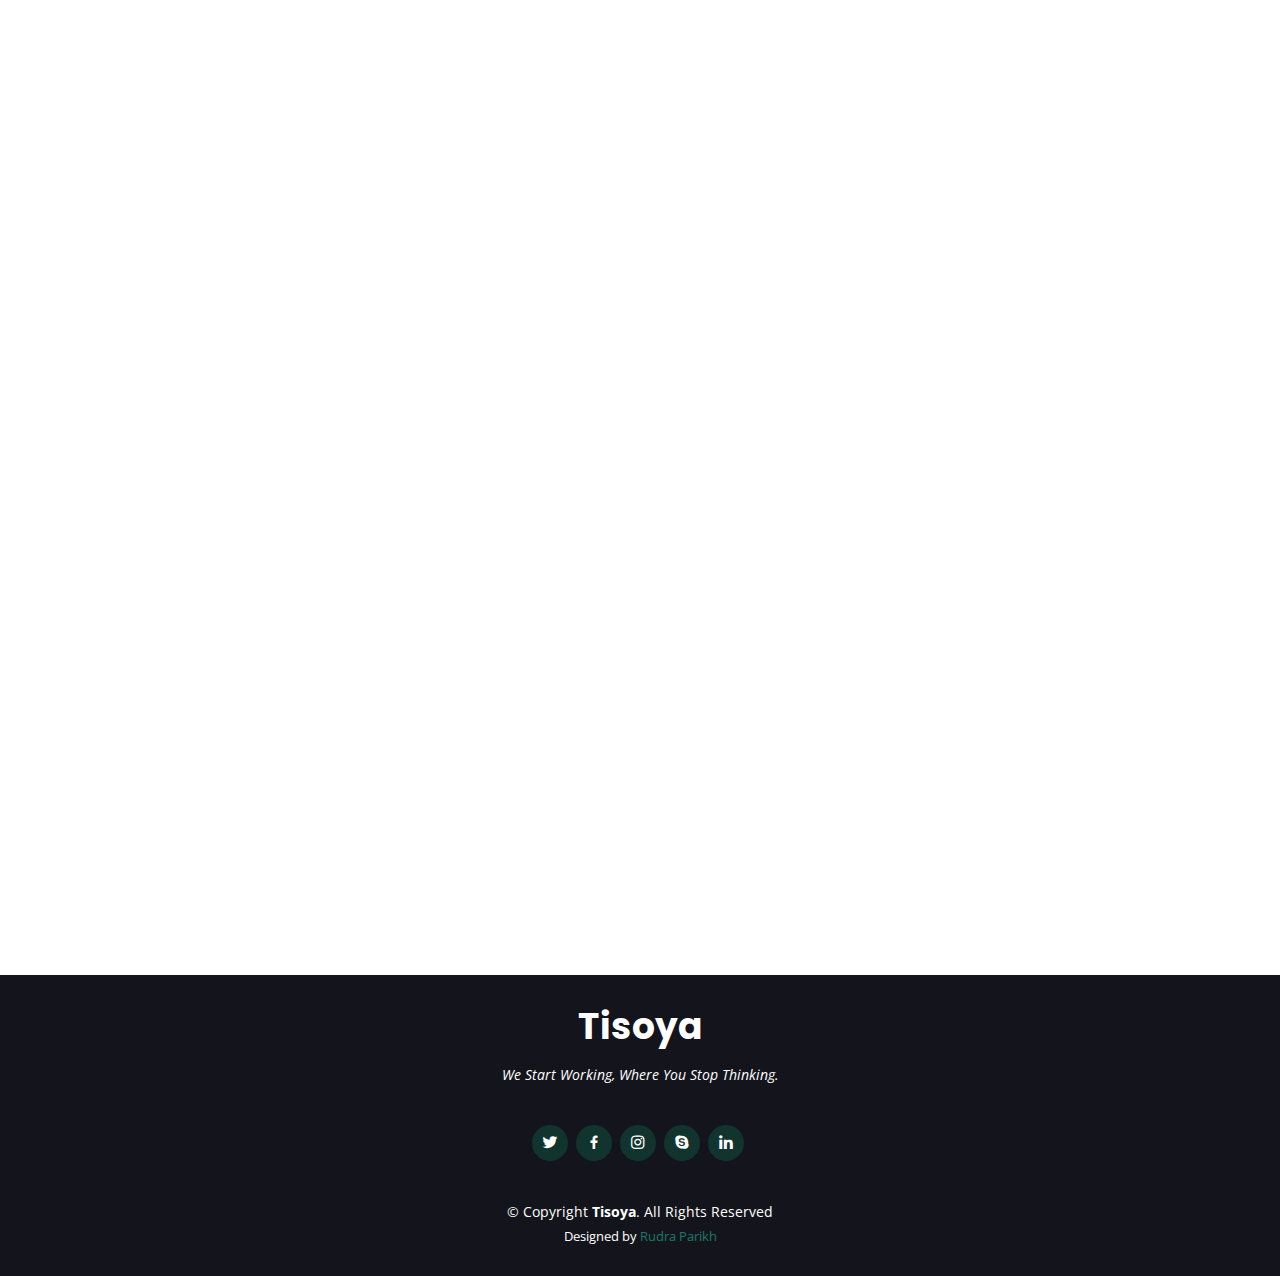
==== commit 8f8b6dd8: "Update index.html" ====
--- a/index.html
+++ b/index.html
@@ -575,8 +575,8 @@
                 <div class="social">
                   <a href=""><i class="bi bi-twitter"></i></a>
                   <a href=""><i class="bi bi-facebook"></i></a>
-                  <a href=""><i class="bi bi-instagram"></i></a>
-                  <a href=""><i class="bi bi-linkedin"></i></a>
+                  <a href="https://www.instagram.com/rudra.eth/"><i class="bi bi-instagram"></i></a>
+                  <a href="https://www.linkedin.com/in/rudra-parikh-a08277157/"><i class="bi bi-linkedin"></i></a>
                 </div>
               </div>
               <div class="member-info">
@@ -753,4 +753,4 @@
 
 </body>
 
-</html>+</html>
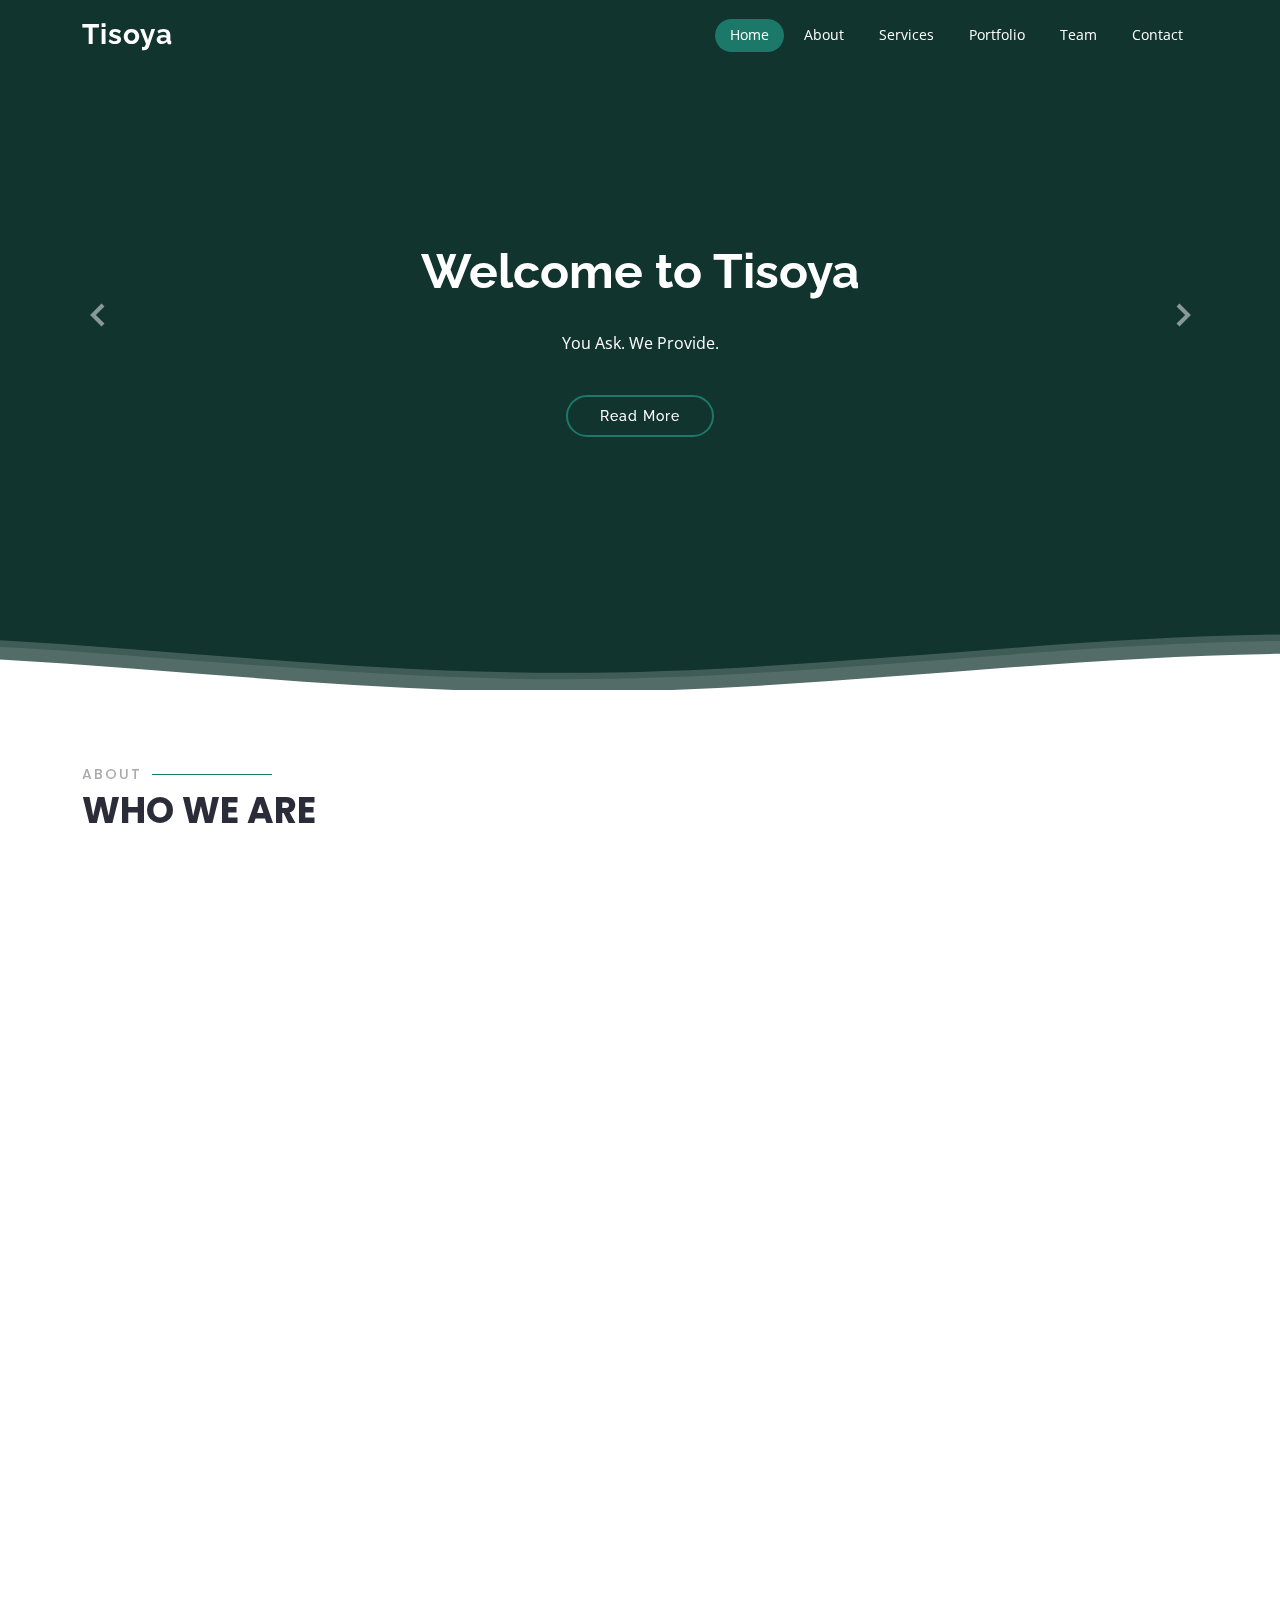
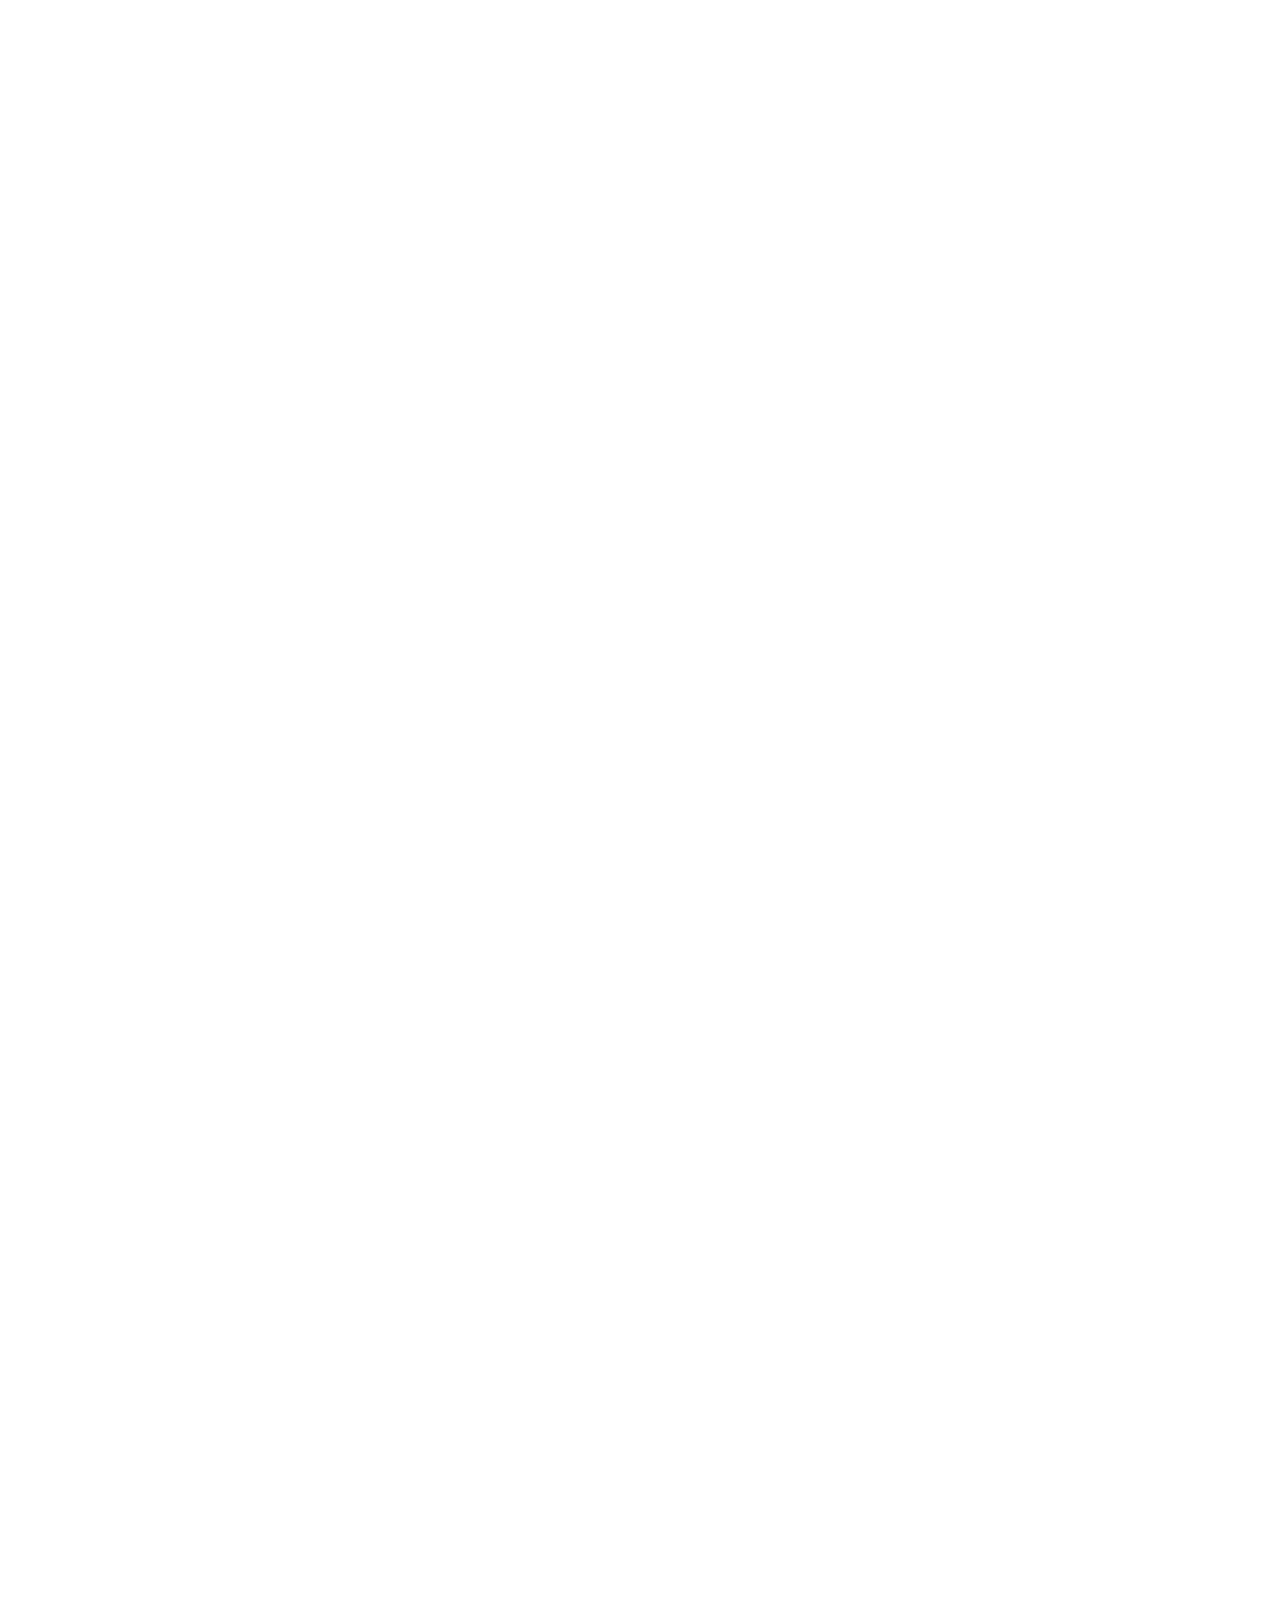
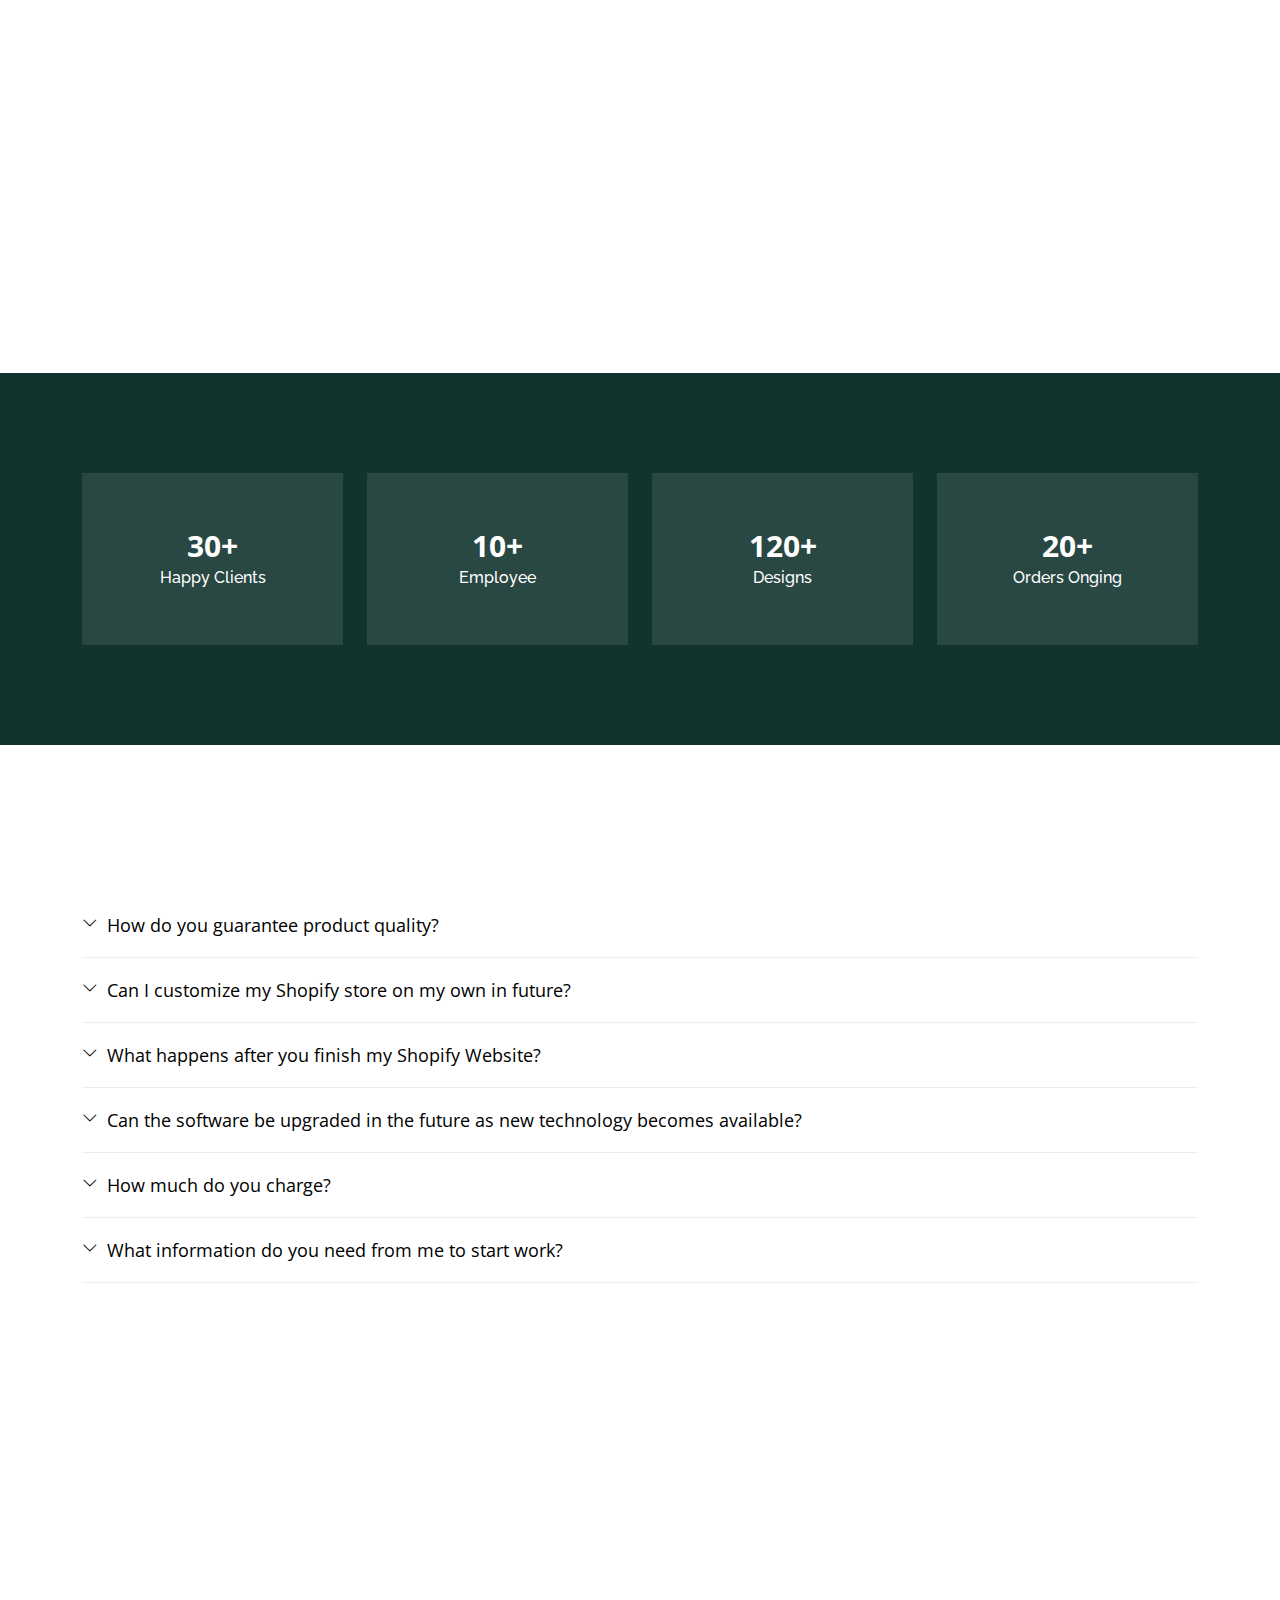
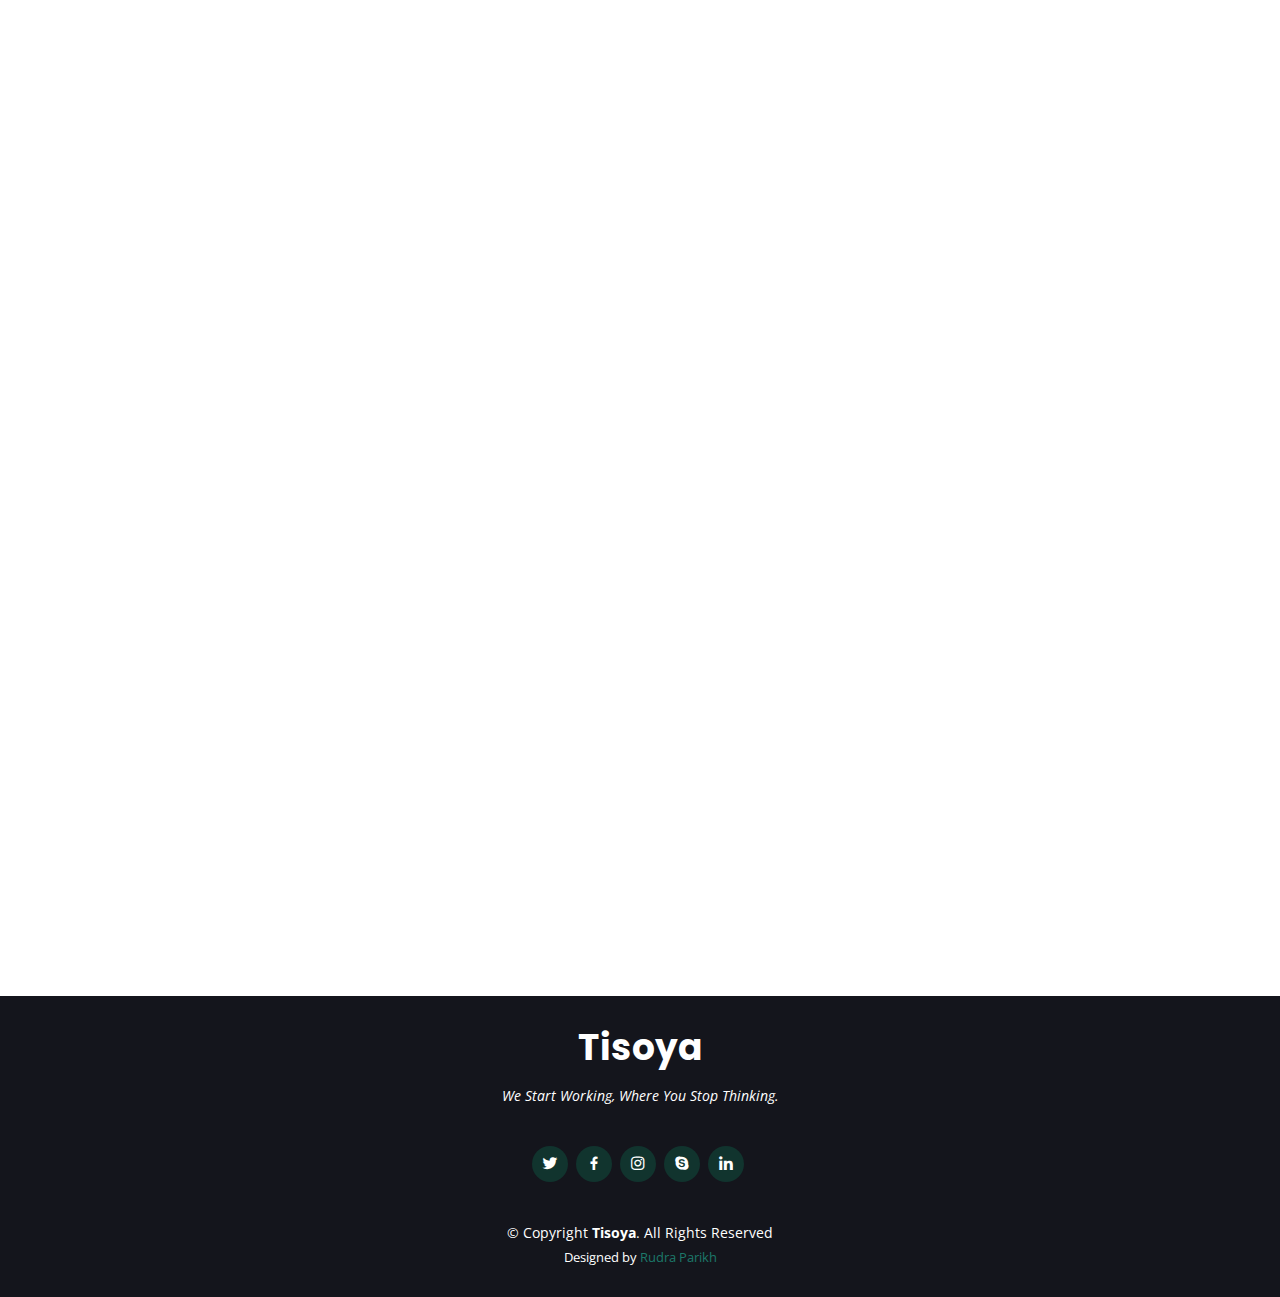
==== commit ca708163: "Update index.html" ====
--- a/index.html
+++ b/index.html
@@ -593,8 +593,8 @@
                 <div class="social">
                   <a href=""><i class="bi bi-twitter"></i></a>
                   <a href=""><i class="bi bi-facebook"></i></a>
-                  <a href=""><i class="bi bi-instagram"></i></a>
-                  <a href=""><i class="bi bi-linkedin"></i></a>
+                  <a href="https://www.instagram.com/vedsenpai/"><i class="bi bi-instagram"></i></a>
+                  <a href="https://www.linkedin.com/in/ved-dave-60204516b/"><i class="bi bi-linkedin"></i></a>
                 </div>
               </div>
               <div class="member-info">
@@ -611,8 +611,8 @@
                 <div class="social">
                   <a href=""><i class="bi bi-twitter"></i></a>
                   <a href=""><i class="bi bi-facebook"></i></a>
-                  <a href=""><i class="bi bi-instagram"></i></a>
-                  <a href=""><i class="bi bi-linkedin"></i></a>
+                  <a href="https://www.instagram.com/_kinsupatel_/"><i class="bi bi-instagram"></i></a>
+                  <a href="https://www.linkedin.com/in/kinsu-patel-371070217/"><i class="bi bi-linkedin"></i></a>
                 </div>
               </div>
               <div class="member-info">
@@ -629,8 +629,8 @@
                 <div class="social">
                   <a href=""><i class="bi bi-twitter"></i></a>
                   <a href=""><i class="bi bi-facebook"></i></a>
-                  <a href=""><i class="bi bi-instagram"></i></a>
-                  <a href=""><i class="bi bi-linkedin"></i></a>
+                  <a href="https://www.instagram.com/varunbeingnomad/"><i class="bi bi-instagram"></i></a>
+                  <a href="https://www.linkedin.com/in/varun-shah-1467411b2/"><i class="bi bi-linkedin"></i></a>
                 </div>
               </div>
               <div class="member-info">
@@ -684,7 +684,7 @@
 
           <div class="col-lg-8 mt-5 mt-lg-0" data-aos="fade-left">
 
-            <form action="forms/contact.php" method="post" role="form" class="php-email-form">
+            <!-- <form action="./forms/contact.php" method="post" role="form" class="php-email-form">
               <div class="row">
                 <div class="col-md-6 form-group">
                   <input type="text" name="name" class="form-control" id="name" placeholder="Your Name" required>
@@ -705,6 +705,30 @@
                 <div class="sent-message">Your message has been sent. Thank you!</div>
               </div>
               <div class="text-center"><button type="submit">Send Message</button></div>
+            </form> -->
+
+            <form action="https://formsubmit.co/tisoya.businesses@gmail.com" method="POST" >
+              <div class="row">
+                <div class="col-md-6 form-group">
+                  <input type="text" name="name" class="form-control" id="name" placeholder="Your Name" required>
+                </div>
+                <div class="col-md-6 form-group mt-3 mt-md-0">
+                  <input type="email" class="form-control" name="email" id="email" placeholder="Your Email" required>
+                </div>
+              </div>
+              <div class="form-group mt-3">
+                <input type="text" class="form-control" name="subject" id="subject" placeholder="Subject" required>
+              </div>
+              <div class="form-group mt-3">
+                <textarea class="form-control" name="message" rows="5" placeholder="Message" required></textarea>
+              </div>
+              <div class="my-3">
+                <div class="loading">Loading</div>
+                <div class="error-message"></div>
+                <div class="sent-message">Your message has been sent. Thank you!</div>
+              </div>
+              <div class="text-center"><button type="submit">Send Message</button></div>
+              <input type="hidden" name="_next" value="https://tisoya.herokuapp.com/#contact">
             </form>
 
           </div>
